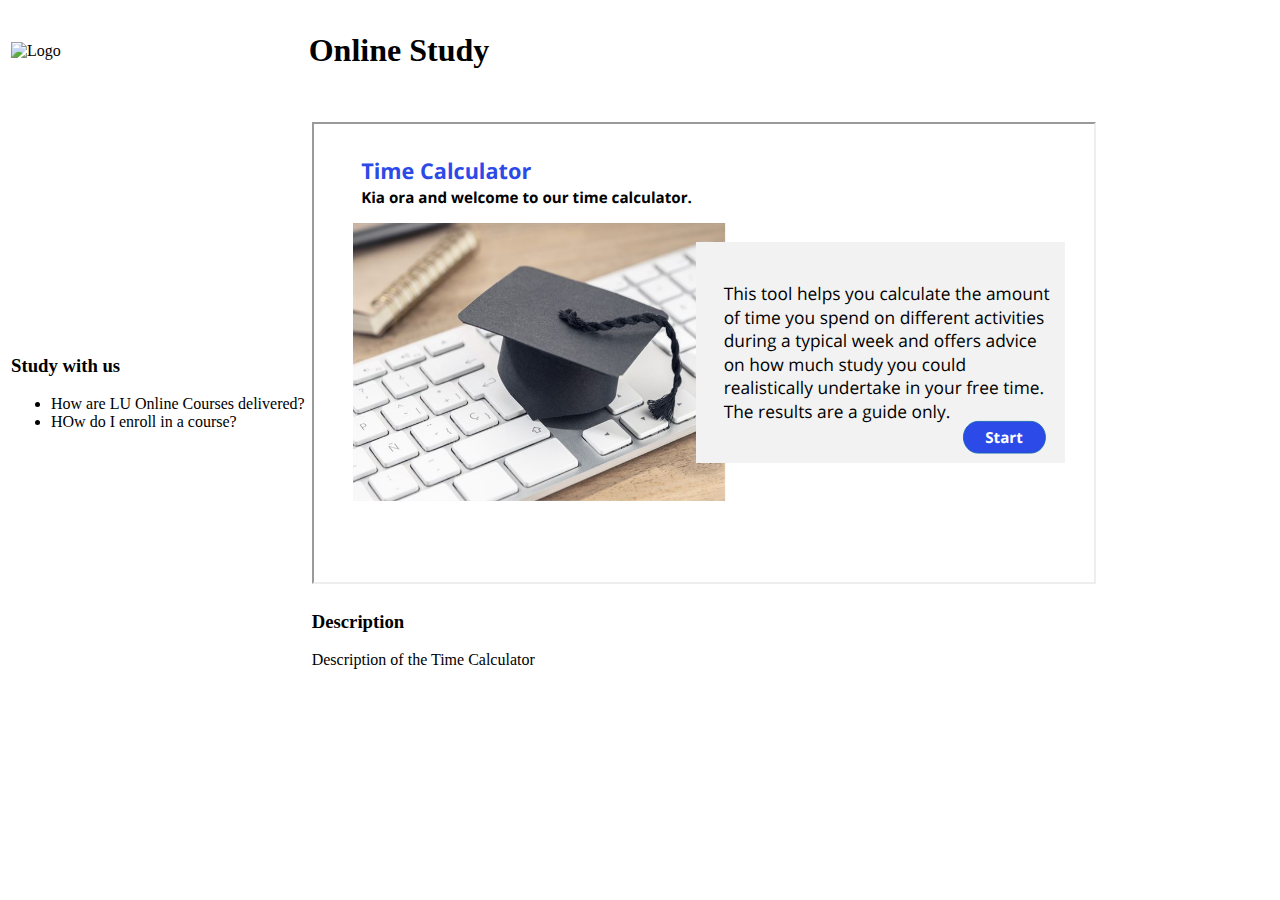
==== index1.html @ d5211f3d "update index" ====
<!DOCTYPE html>
<!--[if lt IE 7]>      <html class="no-js lt-ie9 lt-ie8 lt-ie7"> <![endif]-->
<!--[if IE 7]>         <html class="no-js lt-ie9 lt-ie8"> <![endif]-->
<!--[if IE 8]>         <html class="no-js lt-ie9"> <![endif]-->
<!--[if gt IE 8]>      <html class="no-js"> <!--<![endif]-->
<html>

<head>
    <meta charset="utf-8">
    <meta http-equiv="X-UA-Compatible" content="IE=edge">
    <title>Online Study</title>
    <meta name="description" content="">
    <meta name="viewport" content="width=device-width, initial-scale=1">
    <link href="https://cdn.jsdelivr.net/npm/bootstrap@5.0.2/dist/css/bootstrap.min.css" rel="stylesheet"
        integrity="sha384-EVSTQN3/azprG1Anm3QDgpJLIm9Nao0Yz1ztcQTwFspd3yD65VohhpuuCOmLASjC" crossorigin="anonymous">
</head>

<body>
    <!--[if lt IE 7]>
            <p class="browsehappy">You are using an <strong>outdated</strong> browser. Please <a href="#">upgrade your browser</a> to improve your experience.</p>
        <![endif]-->
    <!-- Content here -->
    <table>
        <thead>
            <tr>
                <td>
                    <img src="" alt="Logo" />
                </td>
                <td>
                    <h1>Online Study</h1>
                </td>
            </tr>
        </thead>
        <tbody>
            <tr>
                <td>
                    <h3>Study with us</h3>
                    <ul>
                        <li>
                            How are LU Online Courses delivered?
                        </li>
                        <li>
                            HOw do I enroll in a course? 
                        </li>
                    </ul>
                </td>
                <td>
                    <table>
                        <tbody>
                            <tr>
                                <td>
                                    <h2></h2>
                                </td>
                            </tr>
                            <tr>
                                <td>
                                    <iframe src="https://ttheis.github.io/time-calculator/story.html" width="780" height="458"></iframe>
                                </td>
                            </tr>
                            <tr>
                                <td>
                                    <h3>Description</h3>
                                    <p>Description of the Time Calculator</p>
                                </td>
                            </tr>
                        </tbody>
                    </table>

                </td>
            </tr>

        </tbody>
    </table>
    <script src="" async defer></script>
</body>

</html>
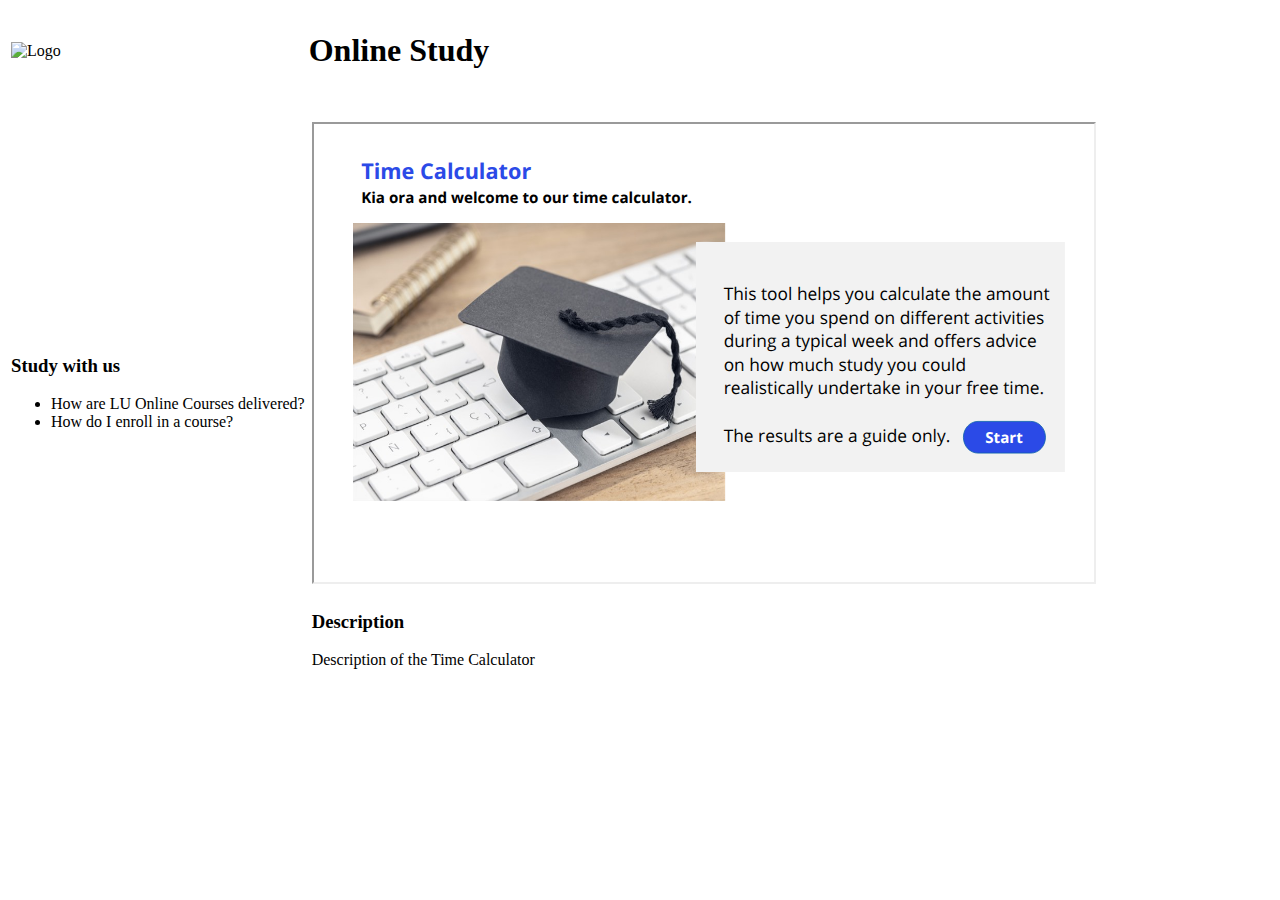
==== commit 668a9007: "Update logo" ====
--- a/index1.html
+++ b/index1.html
@@ -24,7 +24,7 @@
         <thead>
             <tr>
                 <td>
-                    <img src="" alt="Logo" />
+                    <img src="https://ttheis.github.io/time-calculator/LOGOLU.html" alt="Logo" />
                 </td>
                 <td>
                     <h1>Online Study</h1>
@@ -40,7 +40,7 @@
                             How are LU Online Courses delivered?
                         </li>
                         <li>
-                            HOw do I enroll in a course? 
+                            How do I enroll in a course? 
                         </li>
                     </ul>
                 </td>
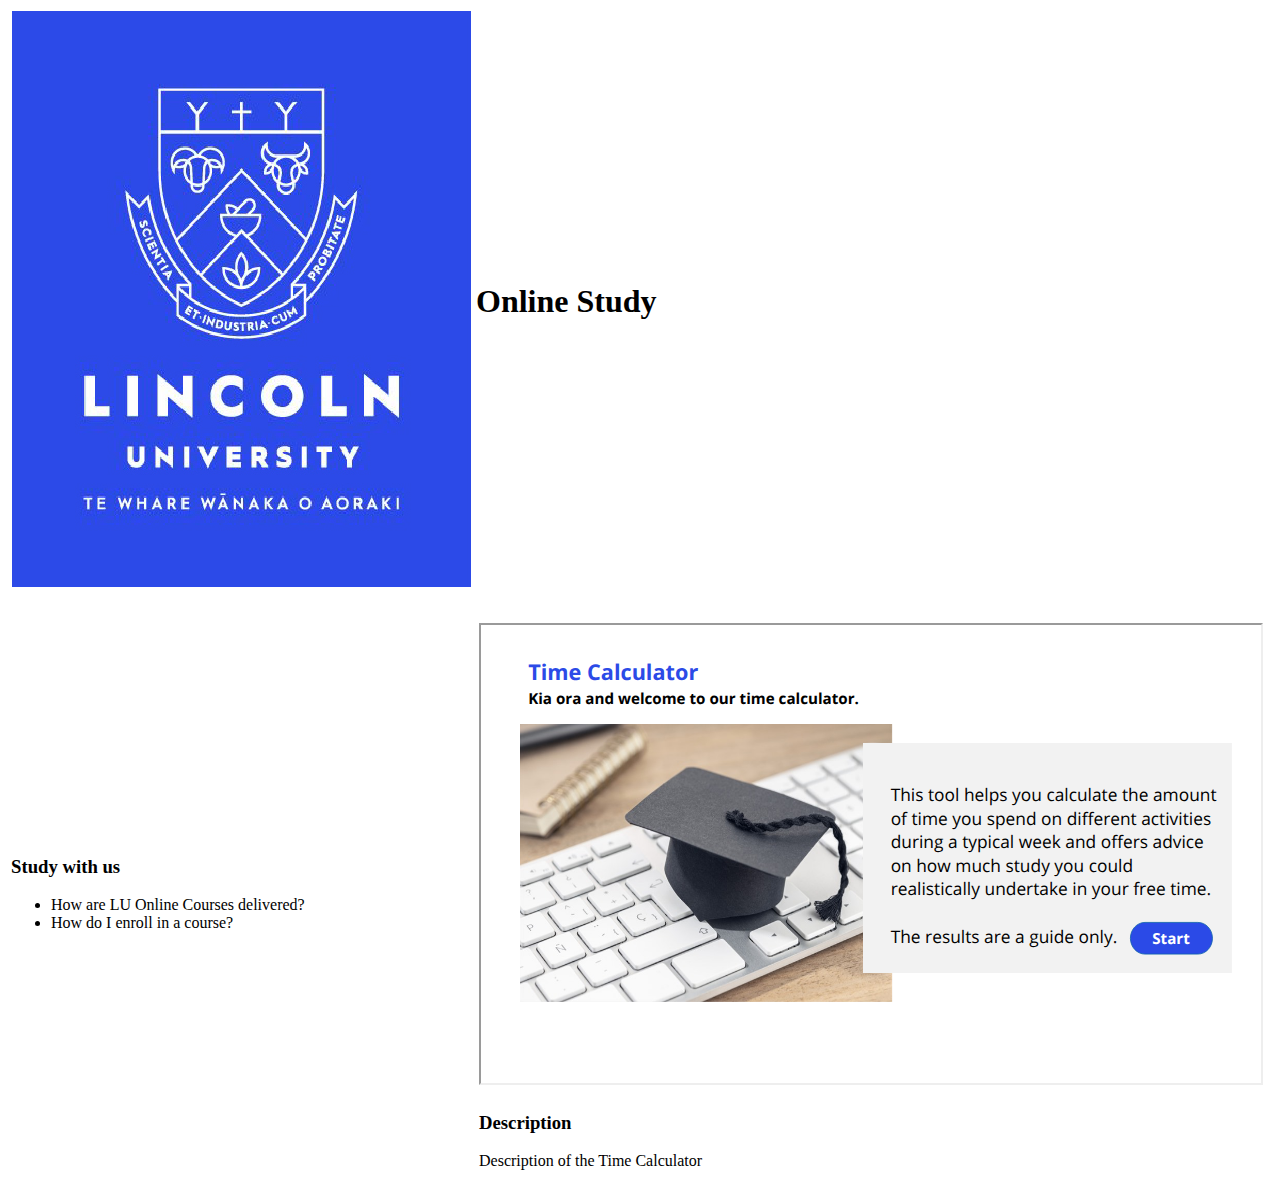
==== commit 78876978: "update 2 index" ====
--- a/index1.html
+++ b/index1.html
@@ -24,7 +24,7 @@
         <thead>
             <tr>
                 <td>
-                    <img src="https://ttheis.github.io/time-calculator/LOGOLU.html" alt="Logo" />
+                    <img src="https://ttheis.github.io/time-calculator/LOGOLU.jpg" alt="Logo" />
                 </td>
                 <td>
                     <h1>Online Study</h1>
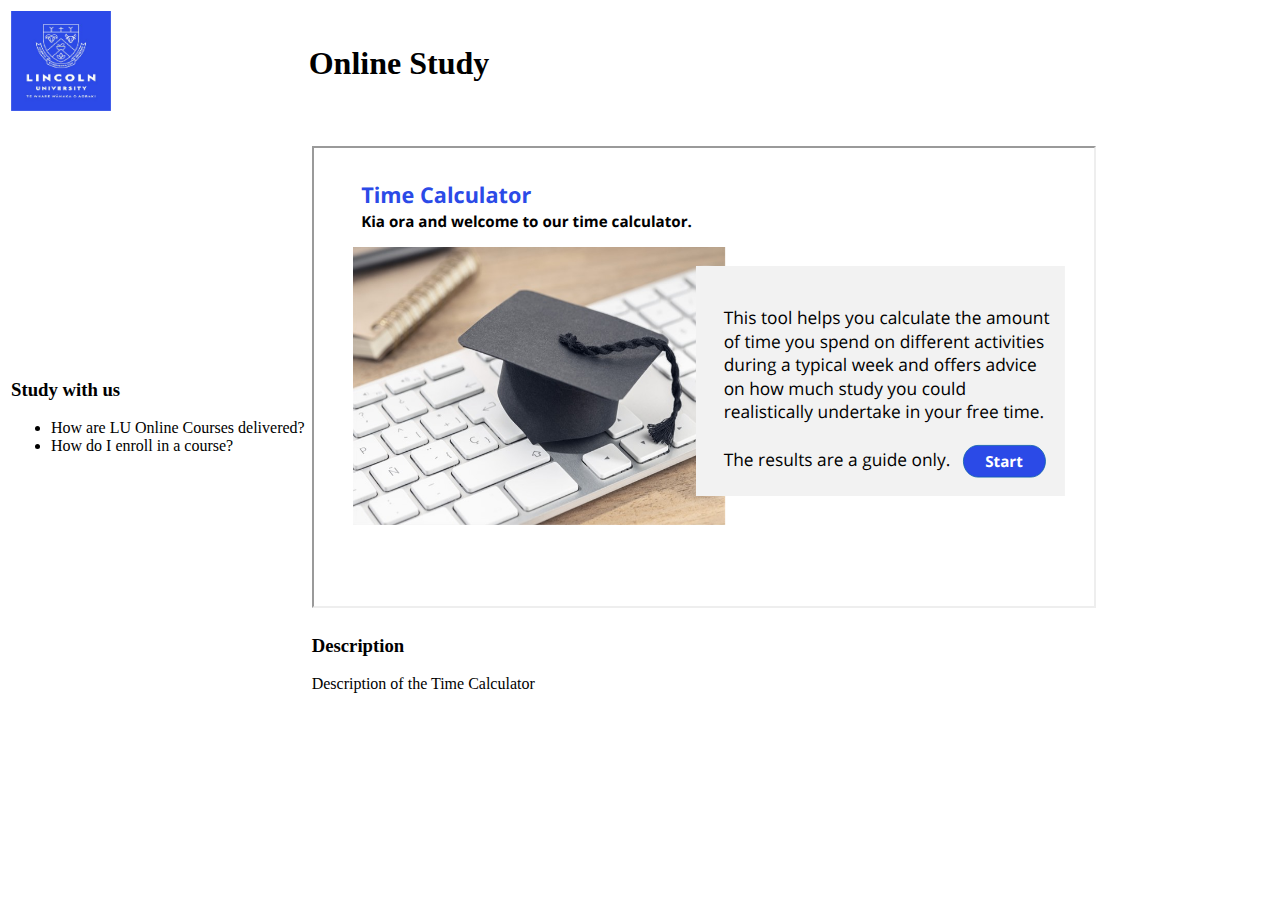
==== commit 7a9a146c: "Update index1.html" ====
--- a/index1.html
+++ b/index1.html
@@ -24,7 +24,7 @@
         <thead>
             <tr>
                 <td>
-                    <img src="https://ttheis.github.io/time-calculator/LOGOLU.jpg" alt="Logo" />
+                    <img src="LOGOLU.jpg" alt="Logo" style="width: 100px;height: 100px;" />
                 </td>
                 <td>
                     <h1>Online Study</h1>
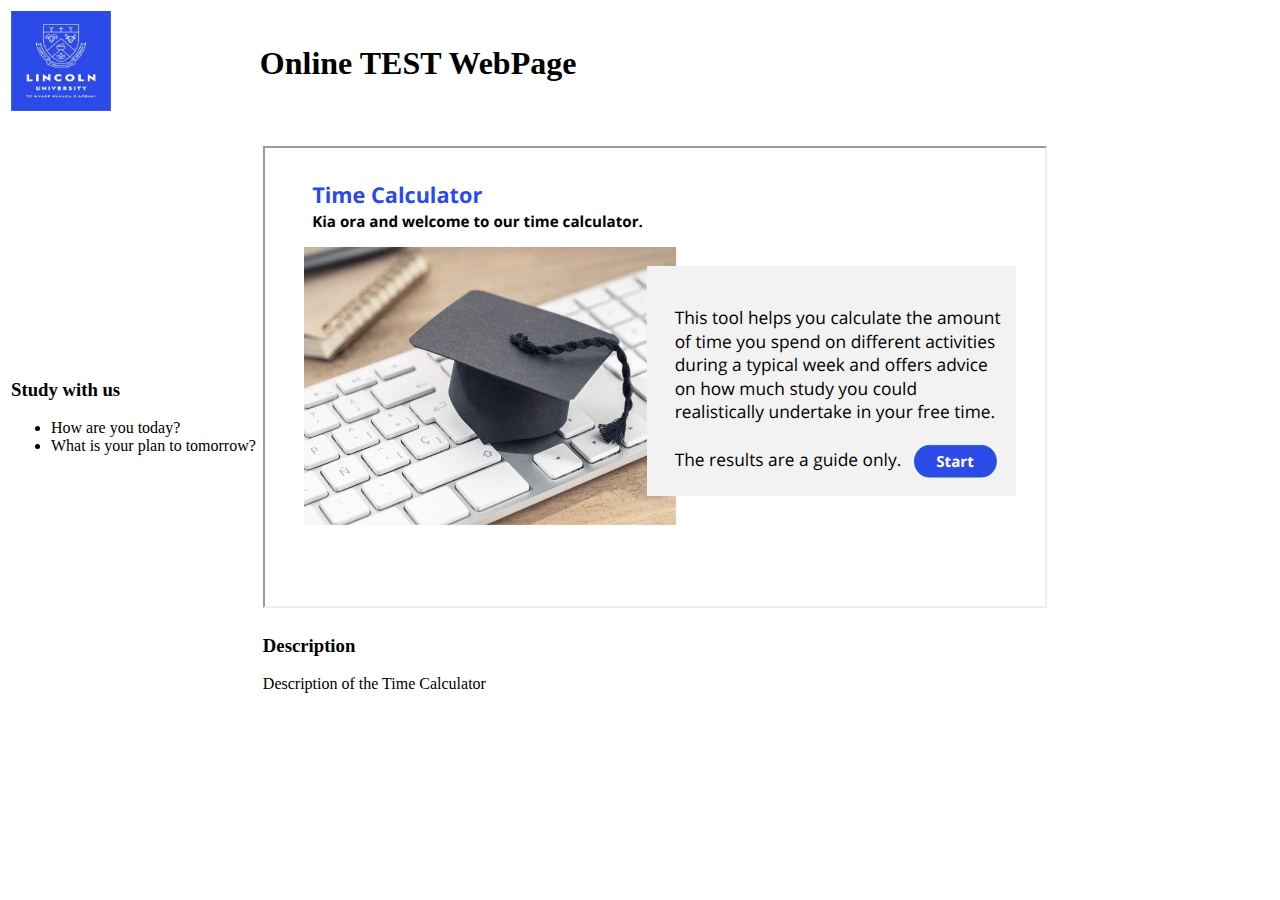
==== commit e6abcd65: "update menu" ====
--- a/index1.html
+++ b/index1.html
@@ -27,7 +27,7 @@
                     <img src="LOGOLU.jpg" alt="Logo" style="width: 100px;height: 100px;" />
                 </td>
                 <td>
-                    <h1>Online Study</h1>
+                    <h1>Online TEST WebPage</h1>
                 </td>
             </tr>
         </thead>
@@ -37,10 +37,10 @@
                     <h3>Study with us</h3>
                     <ul>
                         <li>
-                            How are LU Online Courses delivered?
+                            How are you today?
                         </li>
                         <li>
-                            How do I enroll in a course? 
+                            What is your plan to tomorrow? 
                         </li>
                     </ul>
                 </td>
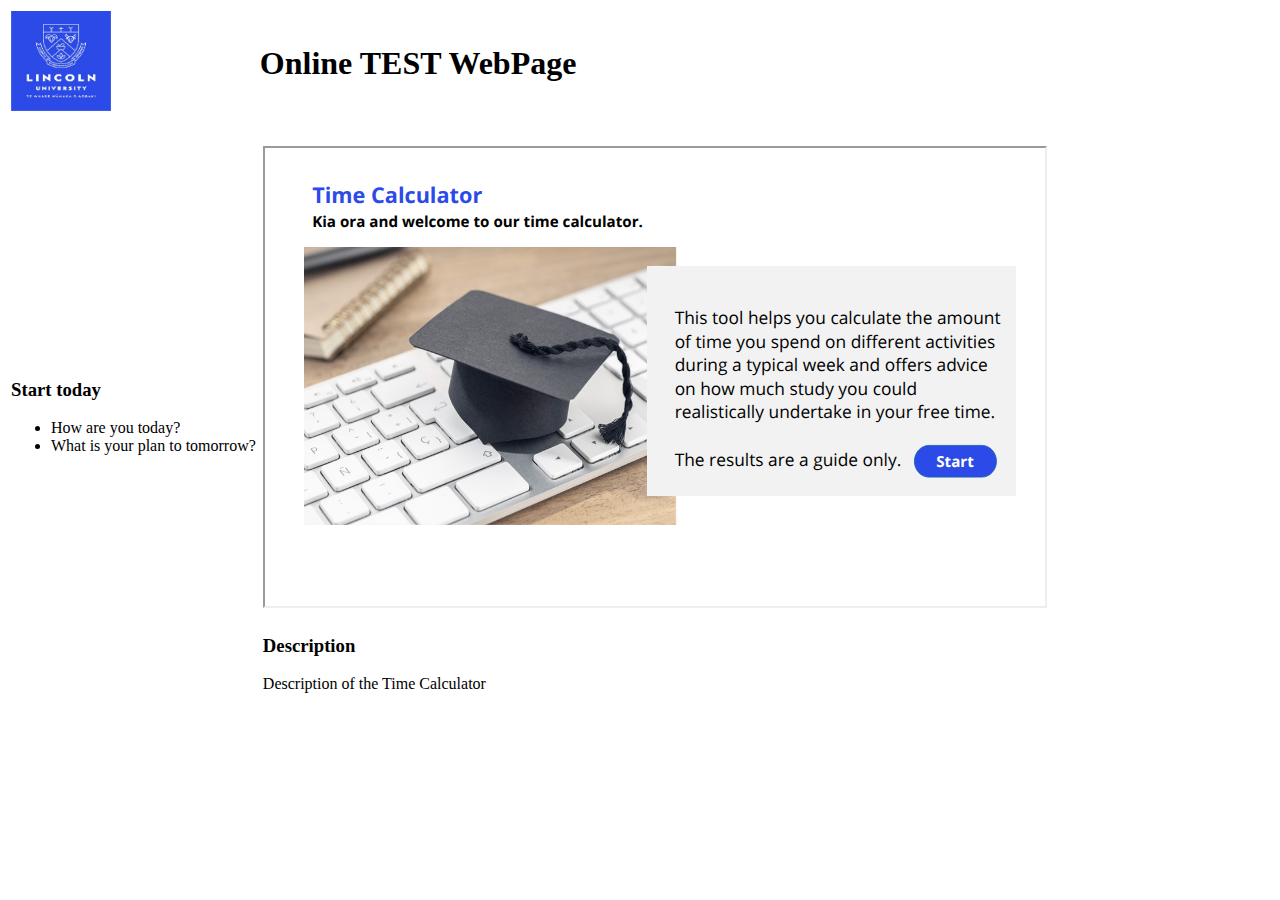
==== commit c39ce95e: "Update index1.html" ====
--- a/index1.html
+++ b/index1.html
@@ -34,7 +34,7 @@
         <tbody>
             <tr>
                 <td>
-                    <h3>Study with us</h3>
+                    <h3>Start today </h3>
                     <ul>
                         <li>
                             How are you today?
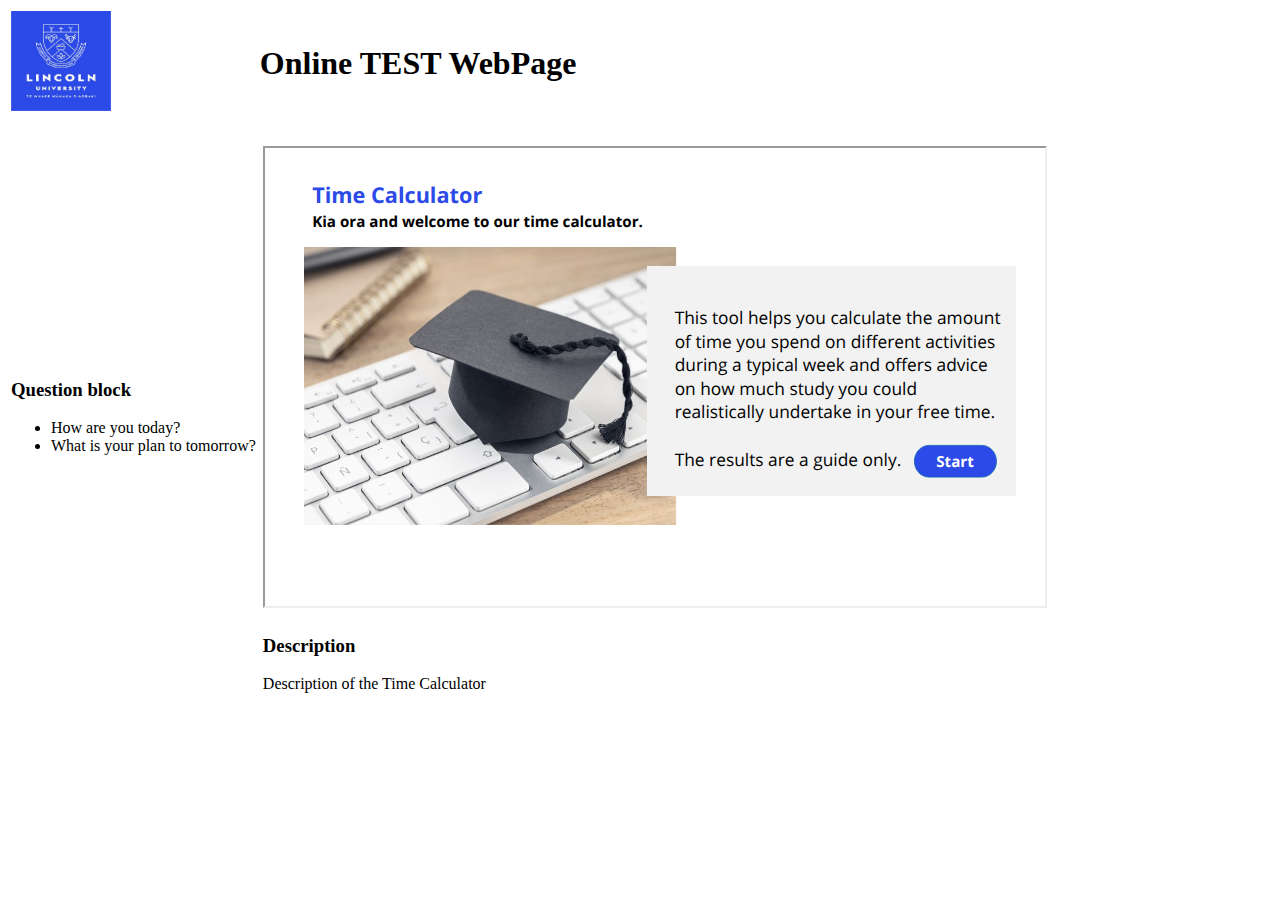
==== commit e3d6107a: "Update index1.html" ====
--- a/index1.html
+++ b/index1.html
@@ -34,7 +34,7 @@
         <tbody>
             <tr>
                 <td>
-                    <h3>Start today </h3>
+                    <h3>Question block </h3>
                     <ul>
                         <li>
                             How are you today?
